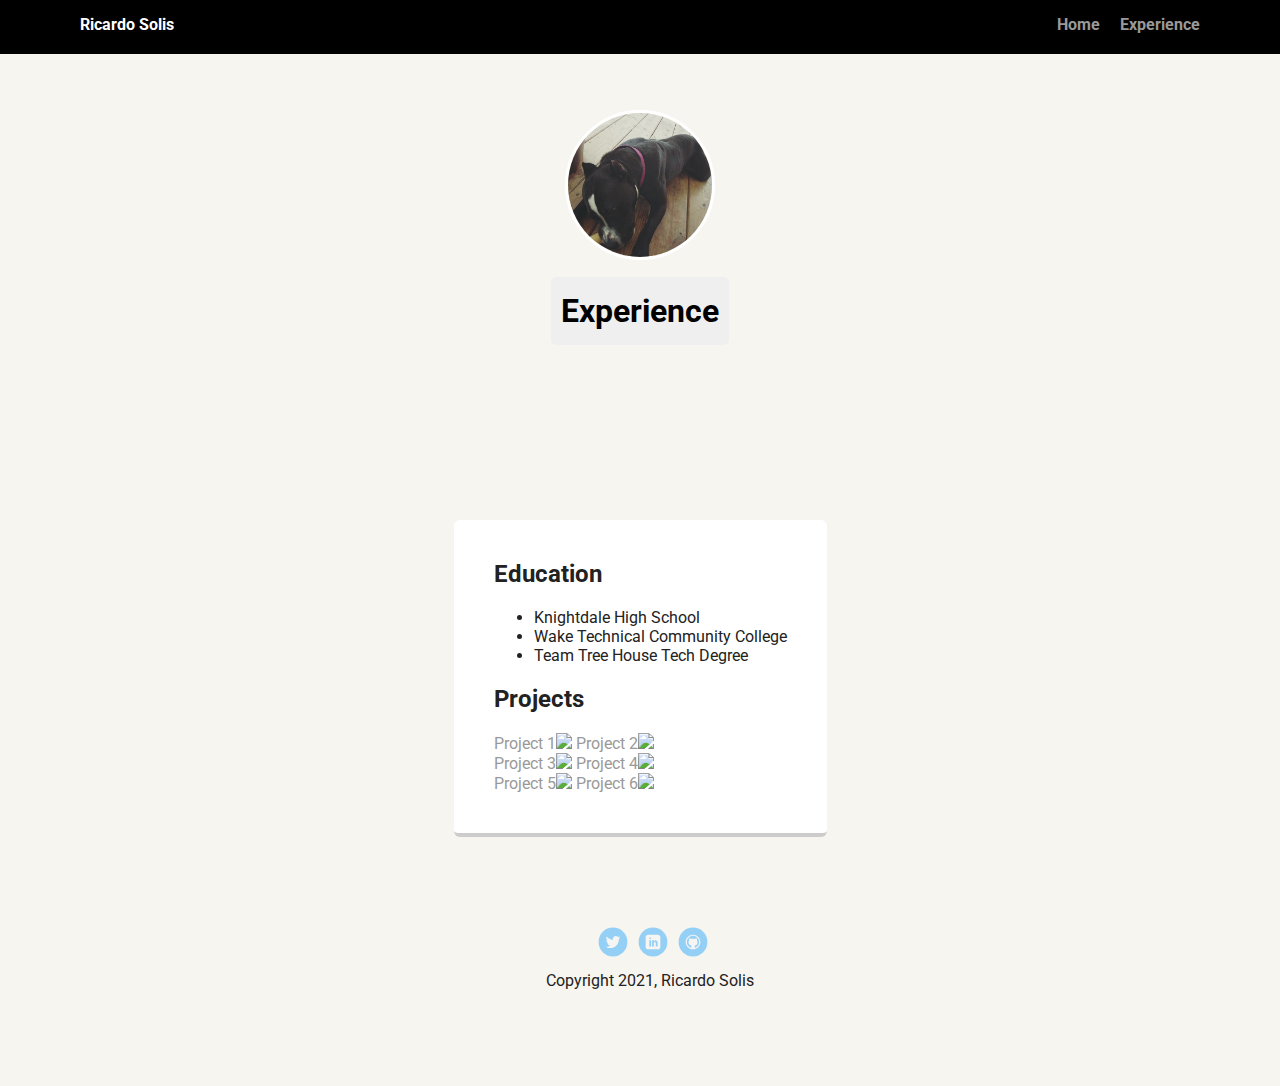
==== experience.html @ f8e5b4cf "Added Files to Repo" ====
<!DOCTYPE html>
<html lang="en">

<head>
    <meta charset="utf-8">
    <title>Ricardo Solis's Experience</title>
    <meta name="viewport" content="width=device-width, initial-scale=1.0">
    <link rel="stylesheet" href="styles.css">
    <link href="https://fonts.googleapis.com/css?family=Muli%7CRoboto:400,300,500,700,900" rel="stylesheet">
</head>

<body>
    <div class="main-nav">
        <ul class="nav">
            <li class="name">Ricardo Solis</li>
            <li><a href="index.html">Home</a></li>
            <li><a href="experience.html">Experience</a></li>
        </ul>
    </div>

    <header>
        <img src="images/lulu.jpeg" alt="Picture of Ricardo's Dog" class="profile-image">
        <h1 class="tag name">Experience</h1>
    </header>
    <main class="flex">
        <div class="card">
            <h2>Education</h2>
            <ul>
                <li>Knightdale High School</li>
                <li>Wake Technical Community College</li>
                <li>Team Tree House Tech Degree</li>
            </ul>
            <h2>Projects</h2>
            <div>
                <a href="#">Project 1</a><a href="https:/Placeholder.com"><img src="https:/via.placeholder.com/100"></a>

                <a href="#">Project 2</a><a href="https:/Placeholder.com"><img src="https:/via.placeholder.com/100"></a>

            </div>
            <div>
                <a href="#">Project 3</a><a href="https:/Placeholder.com"><img src="https:/via.placeholder.com/100"></a>

                <a href="#">Project 4</a><a href="https:/Placeholder.com"><img src="https:/via.placeholder.com/100"></a>

            </div>
            <div>
                <a href="#">Project 5</a><a href="https:/Placeholder.com"><img src="https:/via.placeholder.com/100"></a>

                <a href="#">Project 6</a><a href="https:/Placeholder.com"><img src="https:/via.placeholder.com/100"></a>

            </div>
        </div>
    </main>
    <footer>
        <ul>
            <li><a href="#" class="social twitter">Twitter</a></li>
            <li><a href="#" class="social linkedin">LinkedIn</a></li>
            <li><a href="#" class="social github">Github</a></li>
        </ul>
        <p class="copyright">Copyright 2021, Ricardo Solis</p>
    </footer>

</body>

</html>
---- styles.css ----
/* Global Layout Set-up */
* { 
  box-sizing: border-box;
}
  
body {
  margin: 0;
  padding: 0;
  text-align: center;
  font-family: 'Roboto', sans-serif;
  color: #222;
  background: #f7f5f0;
}
/* Link Styles */

a {
  text-decoration: none;
  color: #999;
}
a:hover {
  color: #6633ff;
}

/* Section Styles */

.main-nav {
  width: 100%;
  background: black;
  min-height: 30px;
  padding: 10px;
  position: fixed;
  text-align: center;
}
.nav {
  display: flex;
  justify-content: space-around;
  font-weight: 700;
  list-style-type: none;
  margin: 0 auto;
  padding: 0;
}

.nav .name {
    display: block;
    margin-right: auto;
    color: white;
}
.nav li {
  padding: 5px 10px 10px 10px;
}
.nav a {
  transition: all .5s;
}
.nav a:hover {
  color: white
}

header {
  text-align: center;
  background: url('https://media.istockphoto.com/photos/downtown-raleigh-north-carolina-usa-drone-skyline-aerial-picture-id1190867531?k=6&m=1190867531&s=612x612&w=0&h=Bcb4Grodumlo4YYHj32pTsGrlhrql7C4YJJTvXUAt4o=') no-repeat top center ;
  background-size: cover;
  overflow: hidden;
  padding-top: 60px;
}
header {
  line-height: 1.5;
}
header .profile-image {
  margin-top: 50px;
  width: 150px;
  height: 150px;
  border-radius: 50%;
  border: 3px solid white;
  transition: all .5s;
}
header .profile-image:hover {
  transform: scale(1.3) rotate(360deg);
}
.tag {
  background-color: #efefef;
  color: black;
  padding: 10px;
  border-radius: 5px;
  display: table;
  margin: 10px auto;
} 
.location {
  background-color: #222;
  color: yellow;
}
.card {
  margin: 30px;
  padding: 20px 40px 40px;
  max-width: 500px;
  text-align: left;
  background: #fff;
  border-bottom: 4px solid #ccc;
  border-radius: 6px;
  transition: all .5s;
}
.card:hover {
  border-color: #ff99ff;
}

ul.skills {
  padding: 0;
  text-align: center;
}

.skills li {
  border-radius: 6px;
  display: inline-block;
  background: #ff9904;
  color: white;
  padding: 5px 10px;
  margin: 2px;
}

.skills li:nth-child(odd) {
  background: #0399ff;
}

footer {
  width: 100%;
  min-height: 30px;
  padding: 20px 0 40px 20px;
}

footer .copyright {
  top: -8px;
  font-size: .75em;
}

footer ul {
  list-style-type: none;
  margin: 0;
  padding: 0;
}

footer ul li {
  display: inline-block;
}

a.social {
  display: inline-block;
  text-indent: -9999px;
  margin-left: 5px;
  width: 30px;
  height: 30px;
  background-size: 30px 30px;
  opacity: .4;
  transition: all .5s;
}
a.twitter {
  background-image: url(images/twitter.svg);
}
a.linkedin {
  background-image: url(images/linkedin.svg);
}
a.github {
  background-image: url(images/github.svg);
}
a.social:hover {
  opacity: 1;
}
.clearfix {
  clear: both;
}

.projects {
  text-align: justify;
}

/* Styles for larger screens */
@media screen and (min-width: 720px) {
  
  .flex {
      display: -ms-flexbox;      /* TWEENER - IE 10 */
      display: flex; 
      max-width: 1200px;
      -ms-flex-pack: distribute;
      justify-content: space-around;
      margin: 0 auto;
  }

  header {
    min-height: 470px;
  }

  .nav {
    max-width: 1200px;
    padding: 0 30px;
  }


  main {
    padding-top: 20px;
  }

  main p {
    line-height: 1.6em;
  }

  footer {
    font-size: 1.3em;
    max-width: 1200px;
    margin: 40px auto;
  }

}
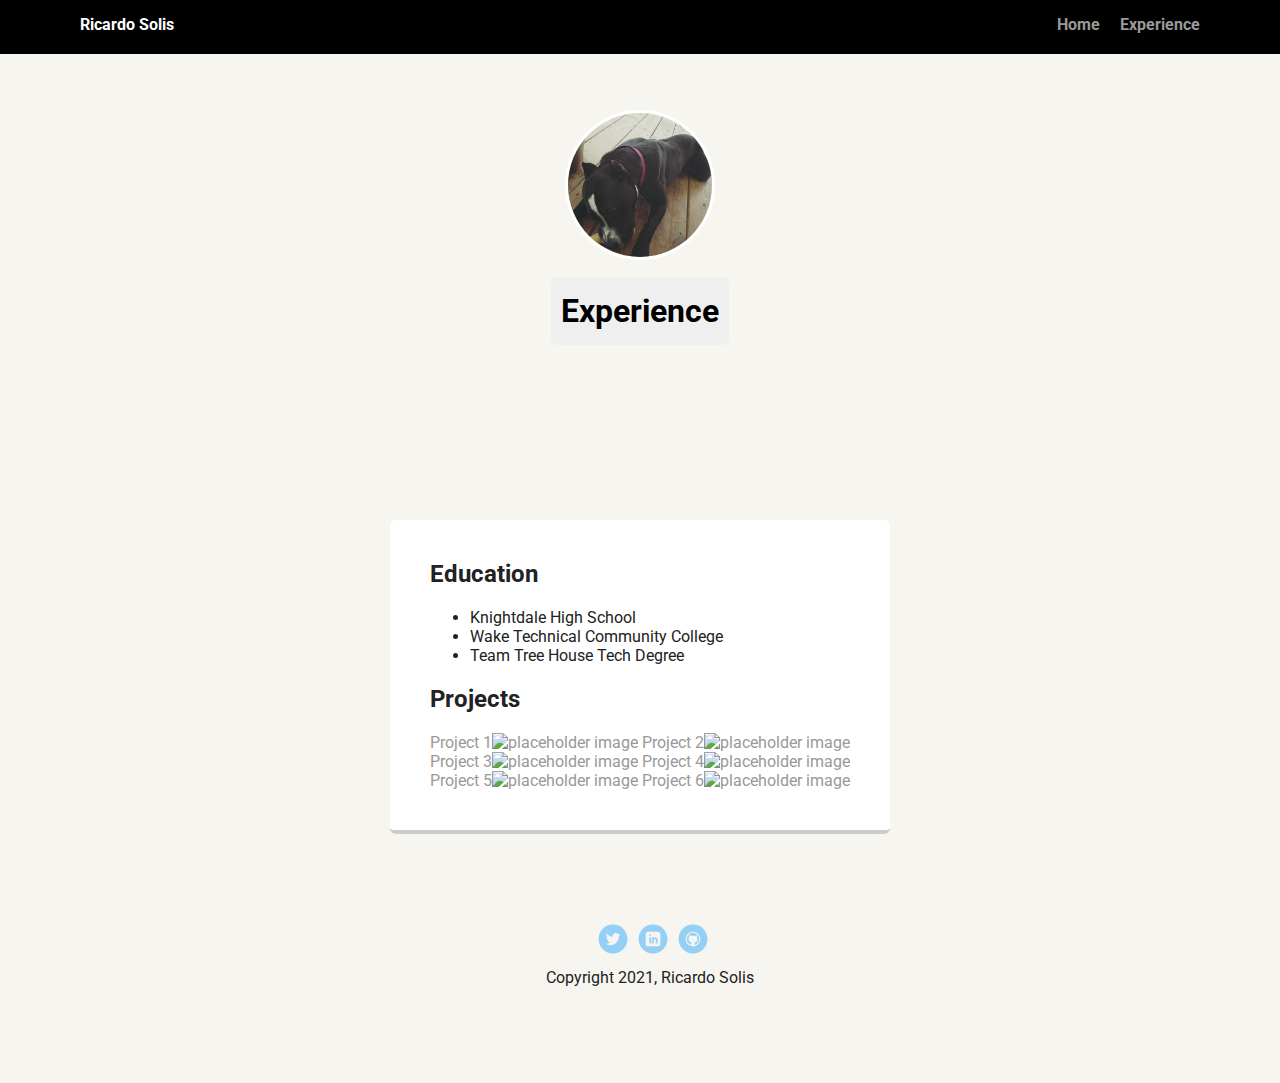
==== commit 89d65d65: "fixed anchor link and added alt for img" ====
--- a/experience.html
+++ b/experience.html
@@ -32,30 +32,37 @@
             </ul>
             <h2>Projects</h2>
             <div>
-                <a href="#">Project 1</a><a href="https:/Placeholder.com"><img src="https:/via.placeholder.com/100"></a>
+                <a href="#">Project 1</a><a href="https://Placeholder.com"><img src="https://via.placeholder.com/100"
+                        alt="placeholder image"></a>
 
-                <a href="#">Project 2</a><a href="https:/Placeholder.com"><img src="https:/via.placeholder.com/100"></a>
+                <a href="#">Project 2</a><a href="https://Placeholder.com"><img src="https://via.placeholder.com/100"
+                        alt="placeholder image"></a>
 
             </div>
             <div>
-                <a href="#">Project 3</a><a href="https:/Placeholder.com"><img src="https:/via.placeholder.com/100"></a>
+                <a href="#">Project 3</a><a href="https://Placeholder.com"><img src="https://via.placeholder.com/100"
+                        alt="placeholder image"></a>
 
-                <a href="#">Project 4</a><a href="https:/Placeholder.com"><img src="https:/via.placeholder.com/100"></a>
+                <a href="#">Project 4</a><a href="https://Placeholder.com"><img src="https://via.placeholder.com/100"
+                        alt="placeholder image"></a>
 
             </div>
             <div>
-                <a href="#">Project 5</a><a href="https:/Placeholder.com"><img src="https:/via.placeholder.com/100"></a>
+                <a href="#">Project 5</a><a href="https://Placeholder.com"><img src="https://via.placeholder.com/100"
+                        alt="placeholder image"></a>
 
-                <a href="#">Project 6</a><a href="https:/Placeholder.com"><img src="https:/via.placeholder.com/100"></a>
+                <a href="#">Project 6</a><a href="https://Placeholder.com"><img src="https://via.placeholder.com/100"
+                        alt="placeholder image"></a>
 
             </div>
         </div>
     </main>
     <footer>
         <ul>
-            <li><a href="#" class="social twitter">Twitter</a></li>
-            <li><a href="#" class="social linkedin">LinkedIn</a></li>
-            <li><a href="#" class="social github">Github</a></li>
+            <li><a href="https://twitter.com/RelaxedLobster" class="social twitter" target="_blank">Twitter</a></li>
+            <li><a href="https://www.linkedin.com/in/ricardo-solis-b408171a3/" target="_blank"
+                    class="social linkedin">LinkedIn</a></li>
+            <li><a href="https://github.com/Ricardo-solis" class="social github" target="_blank">Github</a></li>
         </ul>
         <p class="copyright">Copyright 2021, Ricardo Solis</p>
     </footer>
